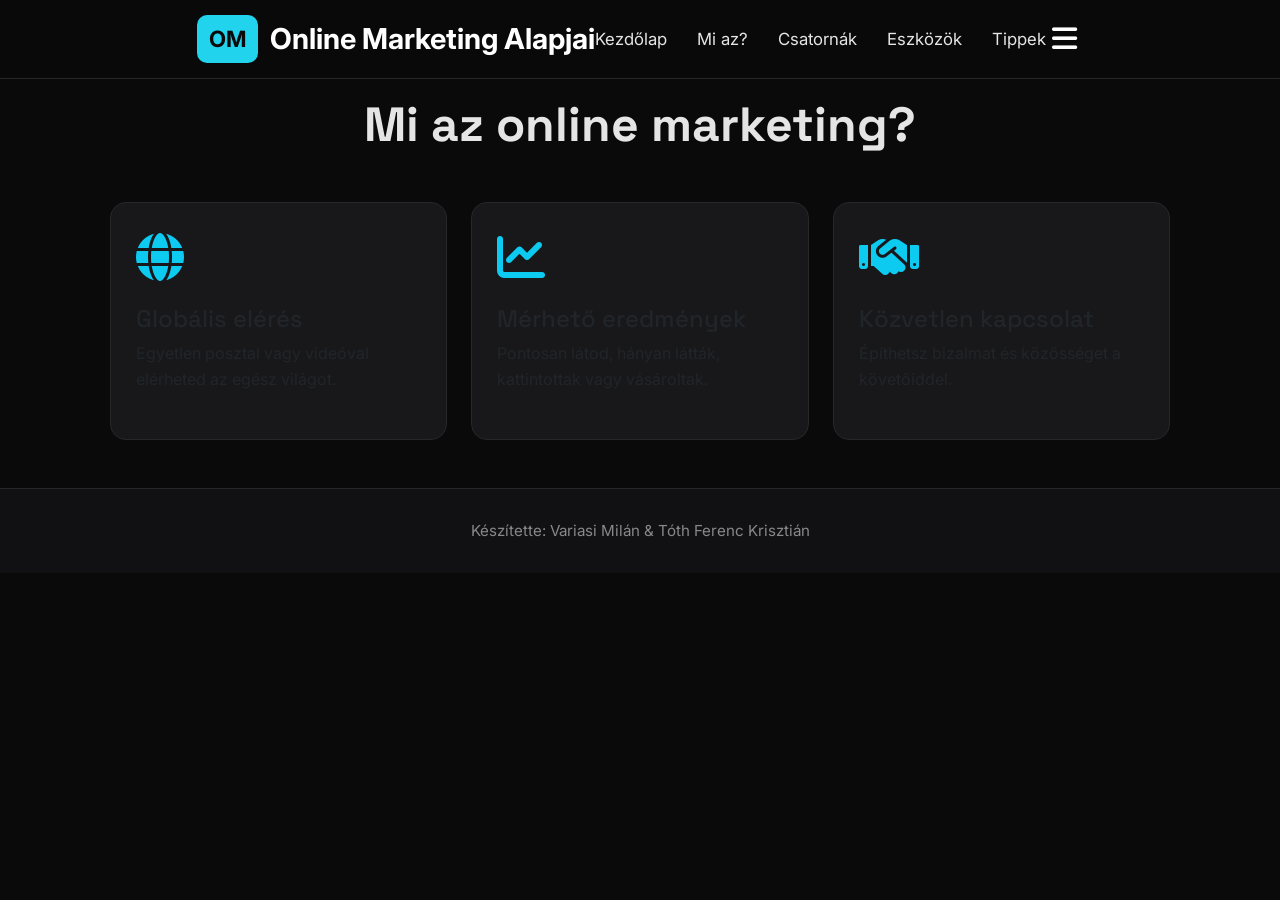
==== alapok.html @ 822ea699 "Uj cuccok" ====
<!DOCTYPE html>
<html lang="hu">
<head>
    <meta charset="UTF-8">
    <meta name="viewport" content="width=device-width, initial-scale=1.0">
    <title>Mi az online marketing? - Online Marketing Alapjai</title>
    <link href="https://cdn.jsdelivr.net/npm/bootstrap@5.3.3/dist/css/bootstrap.min.css" rel="stylesheet">
    <link rel="stylesheet" href="https://cdnjs.cloudflare.com/ajax/libs/font-awesome/6.5.1/css/all.min.css">
    <link rel="stylesheet" href="style.css">
</head>
<body>

<nav class="navbar">
    <div class="nav-container">
        <a class="logo" href="index.html">
            <span>OM</span>
            Online Marketing Alapjai
        </a>
        
        <div class="nav-links d-none d-lg-flex">
            <a href="index.html">Kezdőlap</a>
            <a href="alapok.html">Mi az?</a>
            <a href="csatornak.html">Csatornák</a>
            <a href="eszkozok.html">Eszközök</a>
            <a href="tippek.html">Tippek</a>
        </div>

        <button class="hamburger" id="hamburger">
            <i class="fa-solid fa-bars"></i>
        </button>
    </div>

    <div class="mobile-menu" id="mobile-menu">
        <a href="index.html">Kezdőlap</a>
        <a href="alapok.html">Mi az?</a>
        <a href="csatornak.html">Csatornák</a>
        <a href="eszkozok.html">Eszközök</a>
        <a href="tippek.html">Tippek</a>
    </div>
</nav>

<div class="container py-5 mt-5">
    <h2 class="display-5 fw-bold text-center mb-5">Mi az online marketing?</h2>
    
    <div class="row g-4">
        <div class="col-md-4">
            <div class="card">
                <i class="fa-solid fa-globe fa-3x text-info mb-4"></i>
                <h4>Globális elérés</h4>
                <p>Egyetlen posztal vagy videóval elérheted az egész világot.</p>
            </div>
        </div>
        <div class="col-md-4">
            <div class="card">
                <i class="fa-solid fa-chart-line fa-3x text-info mb-4"></i>
                <h4>Mérhető eredmények</h4>
                <p>Pontosan látod, hányan látták, kattintottak vagy vásároltak.</p>
            </div>
        </div>
        <div class="col-md-4">
            <div class="card">
                <i class="fa-solid fa-handshake fa-3x text-info mb-4"></i>
                <h4>Közvetlen kapcsolat</h4>
                <p>Építhetsz bizalmat és közösséget a követőiddel.</p>
            </div>
        </div>
    </div>
</div>

<footer class="footer">
    <div class="container">
        Készítette: Variasi Milán &amp; Tóth Ferenc Krisztián
    </div>
</footer>

<script src="https://cdn.jsdelivr.net/npm/bootstrap@5.3.3/dist/js/bootstrap.bundle.min.js"></script>
<script>
    const hamburger = document.getElementById('hamburger');
    const mobileMenu = document.getElementById('mobile-menu');

    hamburger.addEventListener('click', () => {
        if (mobileMenu.style.display === 'block') {
            mobileMenu.style.display = 'none';
            hamburger.innerHTML = '<i class="fa-solid fa-bars"></i>';
        } else {
            mobileMenu.style.display = 'block';
            hamburger.innerHTML = '<i class="fa-solid fa-xmark"></i>';
        }
    });
</script>
</body>
</html>
---- style.css ----
@import url('https://fonts.googleapis.com/css2?family=Inter:wght@400;500;600&family=Space+Grotesk:wght@500;600;700&display=swap');

body {
    font-family: 'Inter', sans-serif;
    background-color: #0a0a0a;
    color: #e5e5e5;
    margin: 0;
    line-height: 1.6;
}

h1, h2, h3, h4 {
    font-family: 'Space Grotesk', sans-serif;
}

/* Navbar */
.navbar {
    background-color: rgba(10, 10, 10, 0.95);
    position: fixed;
    top: 0;
    width: 100%;
    z-index: 1000;
    border-bottom: 1px solid #27272a;
    padding: 15px 0;
}

.nav-container {
    max-width: 1100px;
    margin: 0 auto;
    padding: 0 20px;
    display: flex;
    justify-content: space-between;
    align-items: center;
}

.logo {
    display: flex;
    align-items: center;
    gap: 12px;
    font-size: 1.8rem;
    font-weight: 700;
    color: white;
    text-decoration: none;
}

.logo span {
    background-color: #22d3ee;
    color: #0a0a0a;
    padding: 6px 12px;
    border-radius: 10px;
    font-size: 1.4rem;
}

/* Menü linkek */
.nav-links {
    display: none;
    gap: 30px;
}

.nav-links a {
    color: #e5e5e5;
    text-decoration: none;
    font-size: 1.05rem;
}

.nav-links a:hover {
    color: #22d3ee;
}

/* Hamburger */
.hamburger {
    display: block;
    font-size: 1.8rem;
    background: none;
    border: none;
    color: white;
    cursor: pointer;
}

/* Mobil menü */
.mobile-menu {
    display: none;
    background-color: #18181b;
    padding: 20px;
    border-top: 1px solid #27272a;
}

.mobile-menu a {
    display: block;
    padding: 12px 0;
    color: #e5e5e5;
    text-decoration: none;
    font-size: 1.2rem;
}

.mobile-menu a:hover {
    color: #22d3ee;
}

/* Hero */
.hero {
    background: linear-gradient(135deg, #0a0a0a 0%, #1a1a2e 100%);
    min-height: 100vh;
    display: flex;
    align-items: center;
    padding-top: 90px;
    text-align: center;
}

/* Általános konténer */
.container {
    max-width: 1100px;
    margin: 0 auto;
    padding: 0 20px;
}

/* Kártya */
.card {
    background-color: #18181b;
    border: 1px solid #27272a;
    border-radius: 16px;
    padding: 30px 25px;
    transition: all 0.4s ease;
}

.card:hover {
    transform: translateY(-10px);
    border-color: #22d3ee;
}

/* Gomb */
.btn {
    background-color: #22d3ee;
    color: #0a0a0a;
    font-weight: 600;
    padding: 14px 32px;
    border-radius: 12px;
    text-decoration: none;
    display: inline-flex;
    align-items: center;
    gap: 10px;
    transition: all 0.3s ease;
}

.btn:hover {
    background-color: #67e8f9;
    transform: translateY(-3px);
}

/* Footer */
.footer {
    background-color: #111113;
    border-top: 1px solid #27272a;
    padding: 30px 0;
    text-align: center;
    color: #888;
    font-size: 0.95rem;
}

/* Kis extra */
.neon {
    text-shadow: 0 0 25px rgb(34 211 238);
}
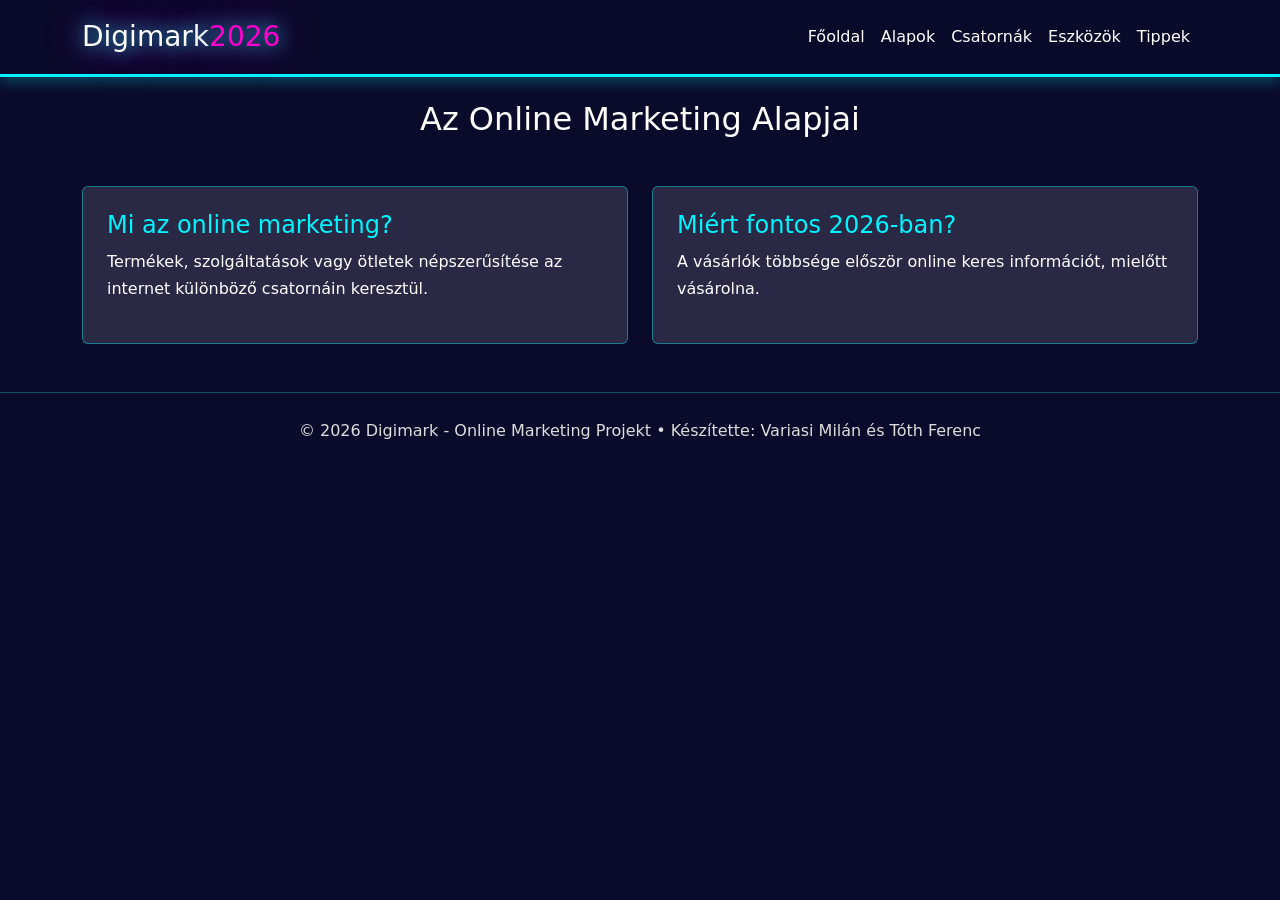
==== commit 20b90453: "Valami" ====
--- a/alapok.html
+++ b/alapok.html
@@ -3,90 +3,62 @@
 <head>
     <meta charset="UTF-8">
     <meta name="viewport" content="width=device-width, initial-scale=1.0">
-    <title>Mi az online marketing? - Online Marketing Alapjai</title>
+    <title>Alapok - Digimark 2026</title>
     <link href="https://cdn.jsdelivr.net/npm/bootstrap@5.3.3/dist/css/bootstrap.min.css" rel="stylesheet">
-    <link rel="stylesheet" href="https://cdnjs.cloudflare.com/ajax/libs/font-awesome/6.5.1/css/all.min.css">
-    <link rel="stylesheet" href="style.css">
+    <link href="https://unpkg.com/aos@2.3.1/dist/aos.css" rel="stylesheet">
+    <link rel="stylesheet" href="https://cdnjs.cloudflare.com/ajax/libs/font-awesome/6.6.0/css/all.min.css">
+    <link rel="stylesheet" href="css/style.css">
 </head>
 <body>
 
-<nav class="navbar">
-    <div class="nav-container">
-        <a class="logo" href="index.html">
-            <span>OM</span>
-            Online Marketing Alapjai
-        </a>
-        
-        <div class="nav-links d-none d-lg-flex">
-            <a href="index.html">Kezdőlap</a>
-            <a href="alapok.html">Mi az?</a>
-            <a href="csatornak.html">Csatornák</a>
-            <a href="eszkozok.html">Eszközök</a>
-            <a href="tippek.html">Tippek</a>
-        </div>
-
-        <button class="hamburger" id="hamburger">
-            <i class="fa-solid fa-bars"></i>
-        </button>
-    </div>
-
-    <div class="mobile-menu" id="mobile-menu">
-        <a href="index.html">Kezdőlap</a>
-        <a href="alapok.html">Mi az?</a>
-        <a href="csatornak.html">Csatornák</a>
-        <a href="eszkozok.html">Eszközök</a>
-        <a href="tippek.html">Tippek</a>
-    </div>
-</nav>
-
-<div class="container py-5 mt-5">
-    <h2 class="display-5 fw-bold text-center mb-5">Mi az online marketing?</h2>
-    
-    <div class="row g-4">
-        <div class="col-md-4">
-            <div class="card">
-                <i class="fa-solid fa-globe fa-3x text-info mb-4"></i>
-                <h4>Globális elérés</h4>
-                <p>Egyetlen posztal vagy videóval elérheted az egész világot.</p>
+<header>
+    <nav class="navbar navbar-expand-lg fixed-top">
+        <div class="container">
+            <a class="navbar-brand neon-text fs-3" href="index.html">Digimark<span style="color:#ff00cc">2026</span></a>
+            <button class="navbar-toggler" type="button" data-bs-toggle="collapse" data-bs-target="#navbarNav">
+                <span class="navbar-toggler-icon"></span>
+            </button>
+            <div class="collapse navbar-collapse" id="navbarNav">
+                <ul class="navbar-nav ms-auto">
+                    <li class="nav-item"><a class="nav-link" href="index.html">Főoldal</a></li>
+                    <li class="nav-item"><a class="nav-link active" href="alapok.html">Alapok</a></li>
+                    <li class="nav-item"><a class="nav-link" href="csatomak.html">Csatornák</a></li>
+                    <li class="nav-item"><a class="nav-link" href="eszkozok.html">Eszközök</a></li>
+                    <li class="nav-item"><a class="nav-link" href="tippek.html">Tippek</a></li>
+                </ul>
             </div>
         </div>
-        <div class="col-md-4">
-            <div class="card">
-                <i class="fa-solid fa-chart-line fa-3x text-info mb-4"></i>
-                <h4>Mérhető eredmények</h4>
-                <p>Pontosan látod, hányan látták, kattintottak vagy vásároltak.</p>
+    </nav>
+</header>
+
+<main class="py-5" style="padding-top: 100px !important;">
+    <div class="container">
+        <h2 class="text-center mb-5" data-aos="fade-up">Az Online Marketing Alapjai</h2>
+        <div class="row g-4">
+            <div class="col-lg-6" data-aos="fade-up">
+                <div class="card p-4">
+                    <h4>Mi az online marketing?</h4>
+                    <p>Termékek, szolgáltatások vagy ötletek népszerűsítése az internet különböző csatornáin keresztül.</p>
+                </div>
             </div>
-        </div>
-        <div class="col-md-4">
-            <div class="card">
-                <i class="fa-solid fa-handshake fa-3x text-info mb-4"></i>
-                <h4>Közvetlen kapcsolat</h4>
-                <p>Építhetsz bizalmat és közösséget a követőiddel.</p>
+            <div class="col-lg-6" data-aos="fade-up" data-aos-delay="100">
+                <div class="card p-4">
+                    <h4>Miért fontos 2026-ban?</h4>
+                    <p>A vásárlók többsége először online keres információt, mielőtt vásárolna.</p>
+                </div>
             </div>
         </div>
     </div>
-</div>
+</main>
 
-<footer class="footer">
+<footer class="py-4 text-center">
     <div class="container">
-        Készítette: Variasi Milán &amp; Tóth Ferenc Krisztián
+        <p>&copy; 2026 Digimark - Online Marketing Projekt • Készítette: Variasi Milán és Tóth Ferenc</p>
     </div>
 </footer>
 
 <script src="https://cdn.jsdelivr.net/npm/bootstrap@5.3.3/dist/js/bootstrap.bundle.min.js"></script>
-<script>
-    const hamburger = document.getElementById('hamburger');
-    const mobileMenu = document.getElementById('mobile-menu');
-
-    hamburger.addEventListener('click', () => {
-        if (mobileMenu.style.display === 'block') {
-            mobileMenu.style.display = 'none';
-            hamburger.innerHTML = '<i class="fa-solid fa-bars"></i>';
-        } else {
-            mobileMenu.style.display = 'block';
-            hamburger.innerHTML = '<i class="fa-solid fa-xmark"></i>';
-        }
-    });
-</script>
+<script src="https://unpkg.com/aos@2.3.1/dist/aos.js"></script>
+<script src="js/main.js"></script>
 </body>
 </html>
--- a/css/style.css
+++ b/css/style.css
@@ -0,0 +1,81 @@
+:root {
+    --primary: #00f5ff;
+    --accent: #ff00cc;
+    --text: #ffffff;
+}
+
+body {
+    background: #0a0a2a;
+    color: var(--text);
+    font-family: 'Segoe UI', system-ui, sans-serif;
+    line-height: 1.7;
+}
+
+/* NAVBAR - JAVÍTVA */
+.navbar {
+    background: rgba(10, 10, 42, 0.98) !important;
+    backdrop-filter: blur(16px);
+    border-bottom: 3px solid var(--primary);
+    box-shadow: 0 4px 15px rgba(0, 245, 255, 0.3);
+}
+
+.navbar-brand, .nav-link {
+    color: white !important;
+    font-weight: 500;
+}
+
+.nav-link:hover {
+    color: var(--primary) !important;
+}
+
+.neon-text {
+    text-shadow: 0 0 20px var(--primary), 
+                 0 0 40px var(--accent);
+}
+
+/* Hero */
+.hero {
+    background: linear-gradient(135deg, #0a0a2a, #1a0033);
+    min-height: 90vh;
+    display: flex;
+    align-items: center;
+    color: white;
+}
+
+/* Kártyák */
+.card {
+    background: rgba(255,255,255,0.13);
+    border: 1px solid rgba(0,245,255,0.4);
+    color: white;
+    transition: all 0.4s;
+}
+
+.card:hover {
+    transform: translateY(-12px);
+    box-shadow: 0 25px 50px rgba(0,245,255,0.4);
+    border-color: var(--accent);
+}
+
+.card h4 {
+    color: var(--primary);
+}
+
+/* Gomb */
+.btn-neon {
+    border: 3px solid var(--primary);
+    color: white;
+    font-weight: bold;
+    transition: all 0.4s;
+}
+
+.btn-neon:hover {
+    background: var(--primary);
+    color: #0a0a2a;
+    box-shadow: 0 0 30px var(--primary);
+}
+
+footer {
+    background: #0a0a2a;
+    border-top: 1px solid rgba(0,245,255,0.3);
+    color: #ddd;
+}
